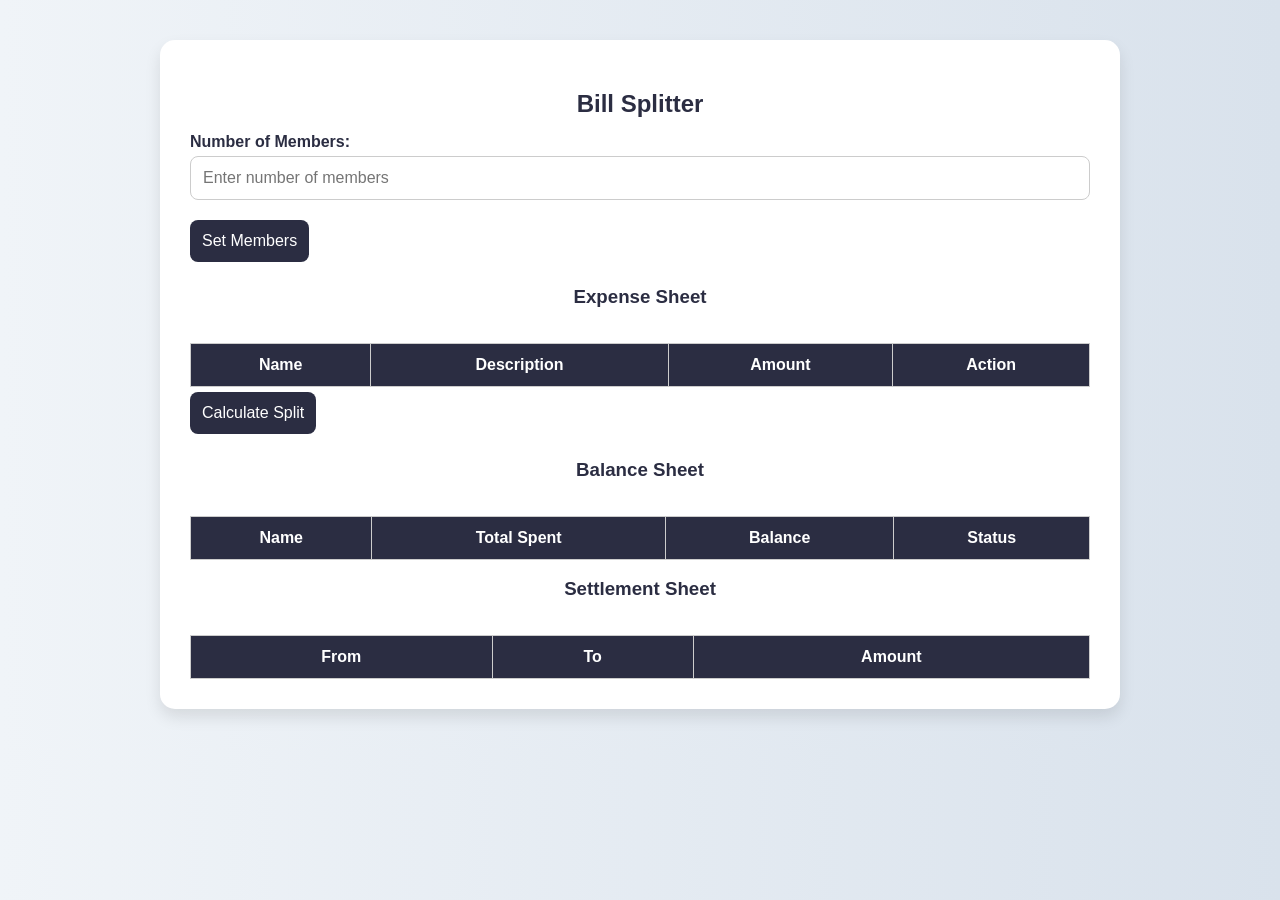
==== index.html @ b4feccc7 "Final" ====
<!DOCTYPE html>
<html lang="en">
<head>
  <meta charset="UTF-8" />
  <meta name="viewport" content="width=device-width, initial-scale=1.0" />
  <title>Bill Splitter</title>
  <style>
    body {
      font-family: 'Segoe UI', Tahoma, Geneva, Verdana, sans-serif;
      margin: 0;
      padding: 0;
      background: linear-gradient(to right, #f0f4f8, #d9e2ec);
      color: #333;
    }
  
    .container {
      max-width: 900px;
      margin: 40px auto;
      background: #ffffff;
      padding: 30px;
      border-radius: 15px;
      box-shadow: 0 8px 16px rgba(0, 0, 0, 0.1);
      animation: fadeIn 0.6s ease-in-out;
    }
  
    h2, h3 {
      color: #2b2d42;
      text-align: center;
      margin-bottom: 15px;
    }
  
    label {
      font-weight: bold;
      margin-top: 10px;
      color: #2b2d42;
    }
  
    input, select {
      padding: 12px;
      margin: 5px 0 15px;
      border-radius: 8px;
      border: 1px solid #ccc;
      font-size: 1rem;
      width: 100%;
      box-sizing: border-box;
    }
  
    button {
      background: #2b2d42;
      color: white;
      padding: 12px;
      border: none;
      border-radius: 8px;
      margin: 5px 0;
      font-size: 1rem;
      transition: all 0.3s ease;
      cursor: pointer;
    }
  
    button:hover {
      background: #1a1c2c;
      transform: scale(1.03);
    }
  
    table {
      width: 100%;
      border-collapse: collapse;
      margin-top: 20px;
    }
  
    th, td {
      padding: 12px;
      text-align: center;
      border: 1px solid #ccc;
      background: #f9fafc;
    }
  
    th {
      background: #2b2d42;
      color: white;
    }
  
    .table-wrapper {
      overflow-x: auto;
    }
  
    #expensePerPerson {
      color: #2b2d42;
      font-size: 1.2rem;
      text-align: center;
      margin-top: 20px;
    }
  
    @keyframes fadeIn {
      from { opacity: 0; transform: translateY(20px); }
      to { opacity: 1; transform: translateY(0); }
    }
  
    @media (max-width: 480px) {
      h2, h3 {
        font-size: 1.4rem;
      }
      button {
        font-size: 0.95rem;
      }
      input, select {
        font-size: 0.95rem;
      }
    }
  </style>
  
  
</head>
<body>
  <div class="container">
    <h2>Bill Splitter</h2>
    <label>
      Number of Members:
      <input type="number" id="numMembers" min="1" placeholder="Enter number of members" />
    </label>
    <button onclick="setMembers()">Set Members</button>

    <div id="membersInput" style="display:none;">
      <h3>Enter Member Names</h3>
      <div id="membersList"></div>
      <button onclick="addMembers()">Confirm Members</button>
    </div>

    <div id="expenseInputSection" style="display:none;">
      <h3>Enter Expenses</h3>
      <label>
        Select Person:
        <select id="name"></select>
      </label>
      <div id="expenseInputs"></div>
      <button onclick="addExpenseInput()">+ Add Expense</button>
      <button onclick="addExpense()">Add Expenses</button>
    </div>

    <h3>Expense Sheet</h3>
    <div class="table-wrapper">
      <table>
        <thead>
          <tr>
            <th>Name</th>
            <th>Description</th>
            <th>Amount</th>
            <th>Action</th>
          </tr>
        </thead>
        <tbody id="expenseSheet"></tbody>
      </table>
    </div>

    <button onclick="calculateSplit()">Calculate Split</button>

    
    <p id="expensePerPerson" style="font-weight:bold; margin-top:20px;"></p>

    <h3>Balance Sheet</h3>
    <div class="table-wrapper">
      <table>
        <thead>
          <tr>
            <th>Name</th>
            <th>Total Spent</th>
            <th>Balance</th>
            <th>Status</th>
          </tr>
        </thead>
        <tbody id="balanceSheet"></tbody>
      </table>
    </div>

    
    <h3>Settlement Sheet</h3>
    <div class="table-wrapper">
      <table>
        <thead>
          <tr>
            <th>From</th>
            <th>To</th>
            <th>Amount</th>
          </tr>
        </thead>
        <tbody id="settlementSheet"></tbody>
      </table>
    </div>
  </div>

  <script>
    let expenses = [];
    let members = [];

    function setMembers() {
      const numMembers = document.getElementById("numMembers").value;
      const membersListDiv = document.getElementById("membersList");
      membersListDiv.innerHTML = "";
      members = [];
      for (let i = 0; i < numMembers; i++) {
        membersListDiv.innerHTML += `<input type='text' id='member${i}' placeholder='Enter name'><br>`;
      }
      document.getElementById("membersInput").style.display = "block";
    }

    function addMembers() {
      const inputs = document.querySelectorAll("#membersList input");
      const select = document.getElementById("name");
      select.innerHTML = "";
      members = Array.from(inputs)
        .map(input => input.value.trim())
        .filter(name => name);
      members.forEach(name => {
        const option = document.createElement("option");
        option.value = name;
        option.textContent = name;
        select.appendChild(option);
      });
      document.getElementById("expenseInputSection").style.display = "block";
    }

    function addExpenseInput() {
      const div = document.createElement("div");
      div.innerHTML = `<input type='text' placeholder='Enter description' class='expenseDesc'> 
                       <input type='number' placeholder='Enter amount' min='0' class='expenseAmount'>`;
      document.getElementById("expenseInputs").appendChild(div);
    }

    function addExpense() {
      const name = document.getElementById("name").value;
      const expenseInputs = document.querySelectorAll(".expenseAmount");
      const expenseDescs = document.querySelectorAll(".expenseDesc");
      expenseInputs.forEach((input, index) => {
        const value = parseFloat(input.value) || 0;
        const description = expenseDescs[index].value || "No Description";
        expenses.push({ name, description, amount: value });
      });
      updateExpenseSheet();
      document.getElementById("expenseInputs").innerHTML = "";
    }

    function updateExpenseSheet() {
      const table = document.getElementById("expenseSheet");
      table.innerHTML = "";
      expenses.forEach((expense, index) => {
        table.innerHTML += `<tr>
          <td>${expense.name}</td>
          <td>${expense.description}</td>
          <td>${expense.amount.toFixed(2)}</td>
          <td><button onclick="removeExpense(${index})">Remove</button></td>
        </tr>`;
      });
    }

    function removeExpense(index) {
      expenses.splice(index, 1);
      updateExpenseSheet();
    }

    function calculateSplit() {
      const totalExpenses = {};
      members.forEach(member => totalExpenses[member] = 0);
      expenses.forEach(expense => {
        totalExpenses[expense.name] += expense.amount;
      });

      const totalCost = Object.values(totalExpenses).reduce((a, b) => a + b, 0);
      const perPerson = totalCost / members.length;

      
      document.getElementById("expensePerPerson").innerText = `Expense per person: $${perPerson.toFixed(2)}`;

      
      const balanceSheet = document.getElementById("balanceSheet");
      balanceSheet.innerHTML = "";
      const balances = {};
      members.forEach(member => {
        const balance = totalExpenses[member] - perPerson;
        balances[member] = balance;
        const status = balance === 0 ? "" : balance > 0 ? "Get" : "Pay";
        balanceSheet.innerHTML += `<tr>
          <td>${member}</td>
          <td>${totalExpenses[member].toFixed(2)}</td>
          <td>${balance.toFixed(2)}</td>
          <td>${status}</td>
        </tr>`;
      });

    
      calculateSettlements(balances);
    }

    function calculateSettlements(balances) {
      const creditors = [];
      const debtors = [];
      for (let member in balances) {
        const bal = parseFloat(balances[member].toFixed(2));
        if (bal > 0) {
          creditors.push({ name: member, balance: bal });
        } else if (bal < 0) {
          debtors.push({ name: member, balance: -bal });
        }
      }
      
      const settlements = [];
      let i = 0, j = 0;
      
      while (i < debtors.length && j < creditors.length) {
        const debtor = debtors[i];
        const creditor = creditors[j];
        const amount = Math.min(debtor.balance, creditor.balance);
        
        settlements.push({
          from: debtor.name,
          to: creditor.name,
          amount: amount
        });
        
        debtor.balance -= amount;
        creditor.balance -= amount;
        
        if (Math.abs(debtor.balance) < 0.01) i++;
        if (Math.abs(creditor.balance) < 0.01) j++;
      }
      
      const settlementSheet = document.getElementById("settlementSheet");
      settlementSheet.innerHTML = "";
      settlements.forEach(settlement => {
        settlementSheet.innerHTML += `<tr>
          <td>${settlement.from}</td>
          <td>${settlement.to}</td>
          <td>$${settlement.amount.toFixed(2)}</td>
        </tr>`;
      });
    }
  </script>
</body>
</html>
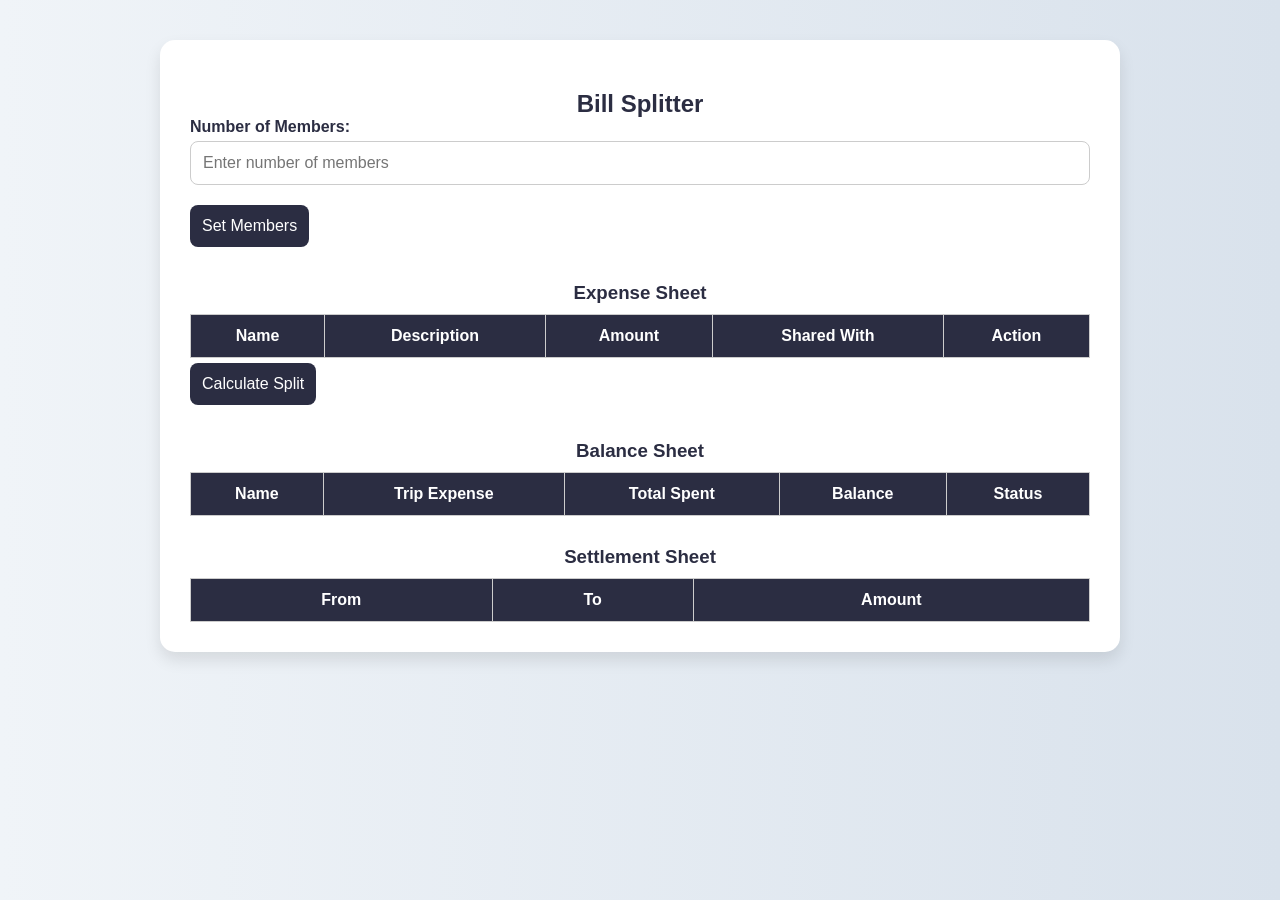
==== commit 5824b1d2: "finalbill" ====
--- a/index.html
+++ b/index.html
@@ -4,112 +4,7 @@
   <meta charset="UTF-8" />
   <meta name="viewport" content="width=device-width, initial-scale=1.0" />
   <title>Bill Splitter</title>
-  <style>
-    body {
-      font-family: 'Segoe UI', Tahoma, Geneva, Verdana, sans-serif;
-      margin: 0;
-      padding: 0;
-      background: linear-gradient(to right, #f0f4f8, #d9e2ec);
-      color: #333;
-    }
-  
-    .container {
-      max-width: 900px;
-      margin: 40px auto;
-      background: #ffffff;
-      padding: 30px;
-      border-radius: 15px;
-      box-shadow: 0 8px 16px rgba(0, 0, 0, 0.1);
-      animation: fadeIn 0.6s ease-in-out;
-    }
-  
-    h2, h3 {
-      color: #2b2d42;
-      text-align: center;
-      margin-bottom: 15px;
-    }
-  
-    label {
-      font-weight: bold;
-      margin-top: 10px;
-      color: #2b2d42;
-    }
-  
-    input, select {
-      padding: 12px;
-      margin: 5px 0 15px;
-      border-radius: 8px;
-      border: 1px solid #ccc;
-      font-size: 1rem;
-      width: 100%;
-      box-sizing: border-box;
-    }
-  
-    button {
-      background: #2b2d42;
-      color: white;
-      padding: 12px;
-      border: none;
-      border-radius: 8px;
-      margin: 5px 0;
-      font-size: 1rem;
-      transition: all 0.3s ease;
-      cursor: pointer;
-    }
-  
-    button:hover {
-      background: #1a1c2c;
-      transform: scale(1.03);
-    }
-  
-    table {
-      width: 100%;
-      border-collapse: collapse;
-      margin-top: 20px;
-    }
-  
-    th, td {
-      padding: 12px;
-      text-align: center;
-      border: 1px solid #ccc;
-      background: #f9fafc;
-    }
-  
-    th {
-      background: #2b2d42;
-      color: white;
-    }
-  
-    .table-wrapper {
-      overflow-x: auto;
-    }
-  
-    #expensePerPerson {
-      color: #2b2d42;
-      font-size: 1.2rem;
-      text-align: center;
-      margin-top: 20px;
-    }
-  
-    @keyframes fadeIn {
-      from { opacity: 0; transform: translateY(20px); }
-      to { opacity: 1; transform: translateY(0); }
-    }
-  
-    @media (max-width: 480px) {
-      h2, h3 {
-        font-size: 1.4rem;
-      }
-      button {
-        font-size: 0.95rem;
-      }
-      input, select {
-        font-size: 0.95rem;
-      }
-    }
-  </style>
-  
-  
+  <link rel="stylesheet" href="style.css">
 </head>
 <body>
   <div class="container">
@@ -137,6 +32,55 @@
       <button onclick="addExpense()">Add Expenses</button>
     </div>
 
+    <div id="screenshot-container">
+      <h3>Bill Splitter Results</h3>
+      
+      <h3>Expense Sheet</h3>
+      <div class="table-wrapper">
+        <table>
+          <thead>
+            <tr>
+              <th>Name</th>
+              <th>Description</th>
+              <th>Amount</th>
+              <th>Shared With</th>
+            </tr>
+          </thead>
+          <tbody id="screenshot-expenseSheet"></tbody>
+        </table>
+      </div>
+
+      <h3>Balance Sheet</h3>
+      <div class="table-wrapper">
+        <table>
+          <thead>
+            <tr>
+              <th>Name</th>
+              <th>Trip Expense</th>
+              <th>Total Spent</th>
+              <th>Balance</th>
+              <th>Status</th>
+            </tr>
+          </thead>
+          <tbody id="screenshot-balanceSheet"></tbody>
+        </table>
+      </div>
+
+      <h3>Settlement Sheet</h3>
+      <div class="table-wrapper">
+        <table>
+          <thead>
+            <tr>
+              <th>From</th>
+              <th>To</th>
+              <th>Amount</th>
+            </tr>
+          </thead>
+          <tbody id="screenshot-settlementSheet"></tbody>
+        </table>
+      </div>
+    </div>
+
     <h3>Expense Sheet</h3>
     <div class="table-wrapper">
       <table>
@@ -145,6 +89,7 @@
             <th>Name</th>
             <th>Description</th>
             <th>Amount</th>
+            <th>Shared With</th>
             <th>Action</th>
           </tr>
         </thead>
@@ -154,15 +99,13 @@
 
     <button onclick="calculateSplit()">Calculate Split</button>
 
-    
-    <p id="expensePerPerson" style="font-weight:bold; margin-top:20px;"></p>
-
     <h3>Balance Sheet</h3>
     <div class="table-wrapper">
       <table>
         <thead>
           <tr>
             <th>Name</th>
+            <th>Trip Expense</th>
             <th>Total Spent</th>
             <th>Balance</th>
             <th>Status</th>
@@ -172,7 +115,6 @@
       </table>
     </div>
 
-    
     <h3>Settlement Sheet</h3>
     <div class="table-wrapper">
       <table>
@@ -186,153 +128,15 @@
         <tbody id="settlementSheet"></tbody>
       </table>
     </div>
+
+    <button id="downloadBtn" class="download-btn" onclick="captureAndDownload()" style="display:none;">
+      Download Results as Image
+    </button>
   </div>
 
-  <script>
-    let expenses = [];
-    let members = [];
-
-    function setMembers() {
-      const numMembers = document.getElementById("numMembers").value;
-      const membersListDiv = document.getElementById("membersList");
-      membersListDiv.innerHTML = "";
-      members = [];
-      for (let i = 0; i < numMembers; i++) {
-        membersListDiv.innerHTML += `<input type='text' id='member${i}' placeholder='Enter name'><br>`;
-      }
-      document.getElementById("membersInput").style.display = "block";
-    }
-
-    function addMembers() {
-      const inputs = document.querySelectorAll("#membersList input");
-      const select = document.getElementById("name");
-      select.innerHTML = "";
-      members = Array.from(inputs)
-        .map(input => input.value.trim())
-        .filter(name => name);
-      members.forEach(name => {
-        const option = document.createElement("option");
-        option.value = name;
-        option.textContent = name;
-        select.appendChild(option);
-      });
-      document.getElementById("expenseInputSection").style.display = "block";
-    }
-
-    function addExpenseInput() {
-      const div = document.createElement("div");
-      div.innerHTML = `<input type='text' placeholder='Enter description' class='expenseDesc'> 
-                       <input type='number' placeholder='Enter amount' min='0' class='expenseAmount'>`;
-      document.getElementById("expenseInputs").appendChild(div);
-    }
-
-    function addExpense() {
-      const name = document.getElementById("name").value;
-      const expenseInputs = document.querySelectorAll(".expenseAmount");
-      const expenseDescs = document.querySelectorAll(".expenseDesc");
-      expenseInputs.forEach((input, index) => {
-        const value = parseFloat(input.value) || 0;
-        const description = expenseDescs[index].value || "No Description";
-        expenses.push({ name, description, amount: value });
-      });
-      updateExpenseSheet();
-      document.getElementById("expenseInputs").innerHTML = "";
-    }
-
-    function updateExpenseSheet() {
-      const table = document.getElementById("expenseSheet");
-      table.innerHTML = "";
-      expenses.forEach((expense, index) => {
-        table.innerHTML += `<tr>
-          <td>${expense.name}</td>
-          <td>${expense.description}</td>
-          <td>${expense.amount.toFixed(2)}</td>
-          <td><button onclick="removeExpense(${index})">Remove</button></td>
-        </tr>`;
-      });
-    }
-
-    function removeExpense(index) {
-      expenses.splice(index, 1);
-      updateExpenseSheet();
-    }
-
-    function calculateSplit() {
-      const totalExpenses = {};
-      members.forEach(member => totalExpenses[member] = 0);
-      expenses.forEach(expense => {
-        totalExpenses[expense.name] += expense.amount;
-      });
-
-      const totalCost = Object.values(totalExpenses).reduce((a, b) => a + b, 0);
-      const perPerson = totalCost / members.length;
-
-      
-      document.getElementById("expensePerPerson").innerText = `Expense per person: $${perPerson.toFixed(2)}`;
-
-      
-      const balanceSheet = document.getElementById("balanceSheet");
-      balanceSheet.innerHTML = "";
-      const balances = {};
-      members.forEach(member => {
-        const balance = totalExpenses[member] - perPerson;
-        balances[member] = balance;
-        const status = balance === 0 ? "" : balance > 0 ? "Get" : "Pay";
-        balanceSheet.innerHTML += `<tr>
-          <td>${member}</td>
-          <td>${totalExpenses[member].toFixed(2)}</td>
-          <td>${balance.toFixed(2)}</td>
-          <td>${status}</td>
-        </tr>`;
-      });
-
-    
-      calculateSettlements(balances);
-    }
-
-    function calculateSettlements(balances) {
-      const creditors = [];
-      const debtors = [];
-      for (let member in balances) {
-        const bal = parseFloat(balances[member].toFixed(2));
-        if (bal > 0) {
-          creditors.push({ name: member, balance: bal });
-        } else if (bal < 0) {
-          debtors.push({ name: member, balance: -bal });
-        }
-      }
-      
-      const settlements = [];
-      let i = 0, j = 0;
-      
-      while (i < debtors.length && j < creditors.length) {
-        const debtor = debtors[i];
-        const creditor = creditors[j];
-        const amount = Math.min(debtor.balance, creditor.balance);
-        
-        settlements.push({
-          from: debtor.name,
-          to: creditor.name,
-          amount: amount
-        });
-        
-        debtor.balance -= amount;
-        creditor.balance -= amount;
-        
-        if (Math.abs(debtor.balance) < 0.01) i++;
-        if (Math.abs(creditor.balance) < 0.01) j++;
-      }
-      
-      const settlementSheet = document.getElementById("settlementSheet");
-      settlementSheet.innerHTML = "";
-      settlements.forEach(settlement => {
-        settlementSheet.innerHTML += `<tr>
-          <td>${settlement.from}</td>
-          <td>${settlement.to}</td>
-          <td>$${settlement.amount.toFixed(2)}</td>
-        </tr>`;
-      });
-    }
-  </script>
+  
+  <script src="https://html2canvas.hertzen.com/dist/html2canvas.min.js"></script>
+  
+  <script src="script.js"></script>
 </body>
-</html>
+</html>
--- a/style.css
+++ b/style.css
@@ -0,0 +1,151 @@
+body {
+      font-family: 'Segoe UI', Tahoma, Geneva, Verdana, sans-serif;
+      margin: 0;
+      padding: 0;
+      background: linear-gradient(to right, #f0f4f8, #d9e2ec);
+      color: #333;
+    }
+  
+    .container {
+      max-width: 900px;
+      margin: 40px auto;
+      background: #ffffff;
+      padding: 30px;
+      border-radius: 15px;
+      box-shadow: 0 8px 16px rgba(0, 0, 0, 0.1);
+      animation: fadeIn 0.6s ease-in-out;
+    }
+  
+    h2, h3 {
+      color: #2b2d42;
+      text-align: center;
+      margin-bottom: 0px; 
+}
+h3{
+    margin-top: 30px;
+}
+  
+    label {
+      font-weight: bold;
+      margin-top: 10px;
+      color: #2b2d42;
+    }
+  
+    input, select {
+      padding: 12px;
+      margin: 5px 0 15px;
+      border-radius: 8px;
+      border: 1px solid #ccc;
+      font-size: 1rem;
+      width: 100%;
+      box-sizing: border-box;
+    }
+  
+    button {
+      background: #2b2d42;
+      color: white;
+      padding: 12px;
+      border: none;
+      border-radius: 8px;
+      margin: 5px 0;
+      font-size: 1rem;
+      transition: all 0.3s ease;
+      cursor: pointer;
+    }
+  
+    button:hover {
+      background: #1a1c2c;
+      transform: scale(1.03);
+    }
+  
+    table {
+      width: 100%;
+      border-collapse: collapse;
+      margin-top: 10px;
+    }
+  
+    th, td {
+      padding: 12px;
+      text-align: center;
+      border: 1px solid #ccc;
+      background: #f9fafc;
+    }
+  
+    th {
+      background: #2b2d42;
+      color: white;
+    }
+  
+    .table-wrapper {
+      overflow-x: auto;
+    }
+  
+    #expensePerPerson {
+      color: #2b2d42;
+      font-size: 1.2rem;
+      text-align: center;
+      margin-top: 20px;
+    }
+  
+    .shared-with {
+      display: flex;
+      flex-wrap: wrap;
+      gap: 5px;
+      justify-content: center;
+    }
+    .shared-with span {
+      background: #e0e0e0;
+      padding: 2px 6px;
+      border-radius: 10px;
+      font-size: 0.8rem;
+    }
+    .shared-checkboxes {
+      display: block;
+      width: 100%;
+      align-items: center;
+      overflow-x: auto;
+      white-space: nowrap;
+      margin-top: 8px;
+    }
+    .shared-checkboxes label {
+      font-weight: normal;
+      display: inline-flex;
+      align-items: center;
+      padding-right: 40px;
+      white-space: nowrap;
+    }
+    .shared-checkboxes input[type="checkbox"] {
+      margin: 0 0 0 4px;
+    }
+  
+    .download-btn {
+      background: #4CAF50;
+      margin-top: 20px;
+    }
+    .download-btn:hover {
+      background: #3e8e41;
+    }
+
+    #screenshot-container {
+      display: none;
+    }
+
+    @keyframes fadeIn {
+      from { opacity: 0; transform: translateY(20px); }
+      to { opacity: 1; transform: translateY(0); }
+    }
+  
+    @media (max-width: 480px) {
+      h2, h3 {
+        font-size: 1.4rem;
+      }
+      button {
+        font-size: 0.95rem;
+      }
+      input, select {
+        font-size: 0.95rem;
+      }
+    }
+
+
+   
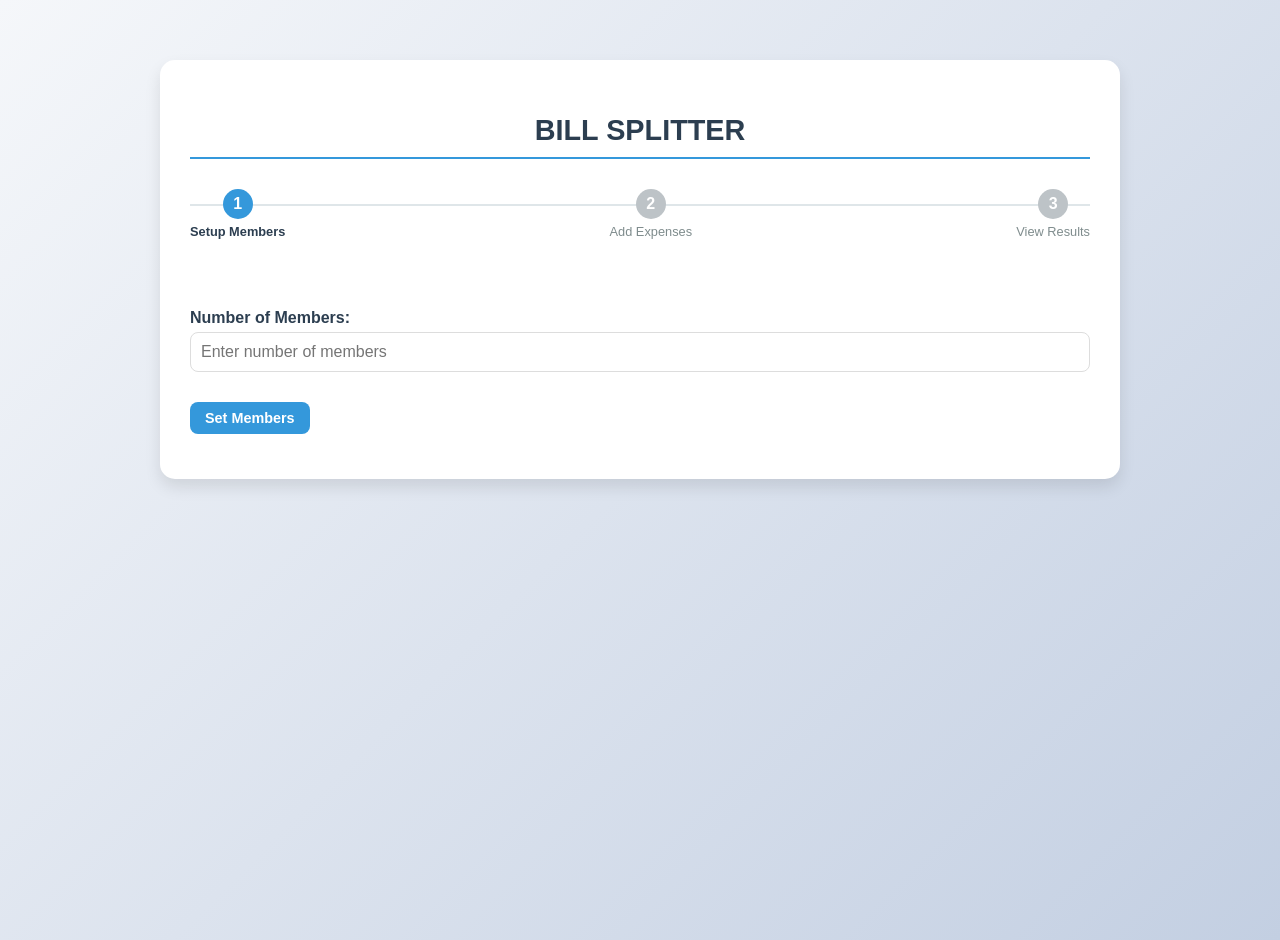
==== commit a9f70aa4: "add features" ====
--- a/index.html
+++ b/index.html
@@ -9,35 +9,143 @@
 <body>
   <div class="container">
     <h2>Bill Splitter</h2>
-    <label>
-      Number of Members:
-      <input type="number" id="numMembers" min="1" placeholder="Enter number of members" />
-    </label>
-    <button onclick="setMembers()">Set Members</button>
+    
+    <div class="progress-steps">
+      <div class="step active" id="step1">
+        <div class="step-number">1</div>
+        <div class="step-label">Setup Members</div>
+      </div>
+      <div class="step" id="step2">
+        <div class="step-number">2</div>
+        <div class="step-label">Add Expenses</div>
+      </div>
+      <div class="step" id="step3">
+        <div class="step-number">3</div>
+        <div class="step-label">View Results</div>
+      </div>
+    </div>
+    
+    <div id="error-message" class="error-message"></div>
+    
+    <!-- Step 1: Setup Members -->
+    <div id="setupMembersSection" class="section active-section">
+      <label>
+        Number of Members:
+        <input type="number" id="numMembers" min="1" placeholder="Enter number of members" />
+      </label>
+      <div class="button-group">
+        <button onclick="setMembers()">Set Members</button>
+      </div>
 
-    <div id="membersInput" style="display:none;">
-      <h3>Enter Member Names</h3>
-      <div id="membersList"></div>
-      <button onclick="addMembers()">Confirm Members</button>
+      <div id="membersInput" style="display:none;">
+        <h3>Enter Member Names</h3>
+        <div id="membersList"></div>
+        <div class="button-group">
+          <button onclick="addMembers()">Confirm Members</button>
+        </div>
+      </div>
     </div>
+    
+    <!-- Step 2: Add Expenses -->
+    <div id="addExpensesSection" class="section">
+      <div id="expenseInputSection">
+        <h3>Enter Expenses</h3>
+        <label>
+          Select Person:
+          <select id="name"></select>
+        </label>
+        <div id="expenseInputs"></div>
+        <div class="button-group">
+          <button onclick="addExpenseInput()">+ Add Expense</button>
+          <button onclick="addExpense()">Save Expenses</button>
+        </div>
+      </div>
+      
+      <div id="expenseSheetSection">
+        <h3>Expense Sheet</h3>
+        <div class="table-wrapper">
+          <table class="responsive-table">
+            <thead>
+              <tr>
+                <th>Name</th>
+                <th>Description</th>
+                <th>Amount</th>
+                <th>Shared With</th>
+                <th>Action</th>
+              </tr>
+            </thead>
+            <tbody id="expenseSheet"></tbody>
+          </table>
+        </div>
+        
+        <div class="button-group">
+          <button onclick="calculateSplit()">Calculate Split</button>
+          <button class="secondary" onclick="backToSetup()">Back to Setup</button>
+        </div>
+      </div>
+    </div>
+    
+    <!-- Step 3: View Results -->
+    <div id="resultsSection" class="section">
+      <h3>Expense Sheet</h3>
+      <div class="table-wrapper">
+        <table class="responsive-table">
+          <thead>
+            <tr>
+              <th>Name</th>
+              <th>Description</th>
+              <th>Amount</th>
+              <th>Shared With</th>
+            </tr>
+          </thead>
+          <tbody id="resultsExpenseSheet"></tbody>
+        </table>
+      </div>
 
-    <div id="expenseInputSection" style="display:none;">
-      <h3>Enter Expenses</h3>
-      <label>
-        Select Person:
-        <select id="name"></select>
-      </label>
-      <div id="expenseInputs"></div>
-      <button onclick="addExpenseInput()">+ Add Expense</button>
-      <button onclick="addExpense()">Add Expenses</button>
+      <h3>Balance Sheet</h3>
+      <div class="table-wrapper">
+        <table class="responsive-table">
+          <thead>
+            <tr>
+              <th>Name</th>
+              <th>Trip Expense</th>
+              <th>Total Spent</th>
+              <th>Balance</th>
+              <th>Status</th>
+            </tr>
+          </thead>
+          <tbody id="balanceSheet"></tbody>
+        </table>
+      </div>
+
+      <h3>Settlement Sheet</h3>
+      <div class="table-wrapper">
+        <table class="responsive-table">
+          <thead>
+            <tr>
+              <th>From</th>
+              <th>To</th>
+              <th>Amount</th>
+            </tr>
+          </thead>
+          <tbody id="settlementSheet"></tbody>
+        </table>
+      </div>
+      
+      <div class="button-group">
+        <button class="download-btn" onclick="captureAndDownload()">Download Results</button>
+        <button class="secondary" onclick="backToExpenses()">Back to Expenses</button>
+        <button onclick="resetApp()">Start New Split</button>
+      </div>
     </div>
-
+    
+    <!-- Hidden container for screenshot -->
     <div id="screenshot-container">
-      <h3>Bill Splitter Results</h3>
+      <h2>Bill Splitter Results</h2>
       
       <h3>Expense Sheet</h3>
       <div class="table-wrapper">
-        <table>
+        <table class="responsive-table">
           <thead>
             <tr>
               <th>Name</th>
@@ -52,7 +160,7 @@
 
       <h3>Balance Sheet</h3>
       <div class="table-wrapper">
-        <table>
+        <table class="responsive-table">
           <thead>
             <tr>
               <th>Name</th>
@@ -68,7 +176,7 @@
 
       <h3>Settlement Sheet</h3>
       <div class="table-wrapper">
-        <table>
+        <table class="responsive-table">
           <thead>
             <tr>
               <th>From</th>
@@ -80,63 +188,9 @@
         </table>
       </div>
     </div>
-
-    <h3>Expense Sheet</h3>
-    <div class="table-wrapper">
-      <table>
-        <thead>
-          <tr>
-            <th>Name</th>
-            <th>Description</th>
-            <th>Amount</th>
-            <th>Shared With</th>
-            <th>Action</th>
-          </tr>
-        </thead>
-        <tbody id="expenseSheet"></tbody>
-      </table>
-    </div>
-
-    <button onclick="calculateSplit()">Calculate Split</button>
-
-    <h3>Balance Sheet</h3>
-    <div class="table-wrapper">
-      <table>
-        <thead>
-          <tr>
-            <th>Name</th>
-            <th>Trip Expense</th>
-            <th>Total Spent</th>
-            <th>Balance</th>
-            <th>Status</th>
-          </tr>
-        </thead>
-        <tbody id="balanceSheet"></tbody>
-      </table>
-    </div>
-
-    <h3>Settlement Sheet</h3>
-    <div class="table-wrapper">
-      <table>
-        <thead>
-          <tr>
-            <th>From</th>
-            <th>To</th>
-            <th>Amount</th>
-          </tr>
-        </thead>
-        <tbody id="settlementSheet"></tbody>
-      </table>
-    </div>
-
-    <button id="downloadBtn" class="download-btn" onclick="captureAndDownload()" style="display:none;">
-      Download Results as Image
-    </button>
   </div>
 
-  
   <script src="https://html2canvas.hertzen.com/dist/html2canvas.min.js"></script>
-  
   <script src="script.js"></script>
 </body>
 </html>
--- a/style.css
+++ b/style.css
@@ -1,104 +1,180 @@
 body {
       font-family: 'Segoe UI', Tahoma, Geneva, Verdana, sans-serif;
       margin: 0;
-      padding: 0;
-      background: linear-gradient(to right, #f0f4f8, #d9e2ec);
+      padding: 20px;
+      background: linear-gradient(135deg, #f5f7fa 0%, #c3cfe2 100%);
       color: #333;
-    }
-  
+      min-height: 100vh;
+    }
+
     .container {
       max-width: 900px;
-      margin: 40px auto;
+      margin: 0 auto;
       background: #ffffff;
-      padding: 30px;
+      padding: 25px;
       border-radius: 15px;
       box-shadow: 0 8px 16px rgba(0, 0, 0, 0.1);
       animation: fadeIn 0.6s ease-in-out;
     }
-  
-    h2, h3 {
-      color: #2b2d42;
+
+    .error-message {
+      color: #d32f2f;
+      background-color: #fde8e8;
+      padding: 10px 15px;
+      border-radius: 8px;
+      margin-bottom: 15px;
+      display: none;
+    }
+
+    h2 {
+      color: #2c3e50;
       text-align: center;
-      margin-bottom: 0px; 
-}
-h3{
-    margin-top: 30px;
-}
-  
+      margin-bottom: 30px;
+      text-transform: uppercase;
+      font-size: 1.8rem;
+      border-bottom: 2px solid #3498db;
+      padding-bottom: 10px;
+    }
+
+    h3 {
+      color: #2c3e50;
+      margin-top: 90px;
+      margin-bottom: 0px;
+      font-size: 1.4rem;
+      background: linear-gradient(90deg, rgba(52,152,219,0.1) 0%, rgba(52,152,219,0.3) 100%);
+      padding: 8px 15px;
+      border-radius: 5px;
+      text-align: center;
+    }
+
     label {
-      font-weight: bold;
-      margin-top: 10px;
-      color: #2b2d42;
-    }
-  
+      font-weight: 600;
+      color: #2c3e50;
+      display: block;
+    }
+
+    #setupMembersSection label{
+      margin-top: 70px;
+    }
+
     input, select {
-      padding: 12px;
+      padding: 10px;
       margin: 5px 0 15px;
       border-radius: 8px;
-      border: 1px solid #ccc;
+      border: 1px solid #ddd;
       font-size: 1rem;
       width: 100%;
       box-sizing: border-box;
-    }
-  
+      transition: border 0.3s;
+    }
+
+    input:focus, select:focus {
+      border-color: #3498db;
+      outline: none;
+      box-shadow: 0 0 0 2px rgba(52,152,219,0.2);
+    }
+
     button {
-      background: #2b2d42;
+      background: #3498db;
       color: white;
-      padding: 12px;
+      padding: 15px 15px;
       border: none;
       border-radius: 8px;
-      margin: 5px 0;
-      font-size: 1rem;
+      margin: 10px 5px;
+      font-size: 0.9rem;
       transition: all 0.3s ease;
       cursor: pointer;
-    }
-  
+      font-weight: 600;
+      white-space: nowrap;
+    }
+
     button:hover {
-      background: #1a1c2c;
-      transform: scale(1.03);
-    }
-  
-    table {
+      background: #2980b9;
+      transform: translateY(-2px);
+    }
+
+    button.secondary {
+      background: #95a5a6;
+    }
+
+    button.secondary:hover {
+      background: #7f8c8d;
+    }
+
+    button.danger {
+      background: #e74c3c;
+    }
+
+    button.danger:hover {
+      background: #c0392b;
+    }
+
+    .button-group {
+      display: flex;
+      flex-wrap: wrap;
+      gap: 5px;
+      margin: 15px 0;
+      align-items: center;
+    }
+
+    .button-group button {
+      flex: 1 1 auto;
+      margin: 0;
+    }
+
+    .table-wrapper {
+      overflow-x: auto;
+      -webkit-overflow-scrolling: touch;
+      margin-bottom: 20px;
+      border-radius: 8px;
+      box-shadow: 0 2px 5px rgba(0,0,0,0.1);
+    }
+
+    .responsive-table {
       width: 100%;
       border-collapse: collapse;
       margin-top: 10px;
-    }
-  
-    th, td {
+      font-size: 0.95rem;
+    }
+
+    .responsive-table th, 
+    .responsive-table td {
       padding: 12px;
       text-align: center;
-      border: 1px solid #ccc;
-      background: #f9fafc;
-    }
-  
-    th {
-      background: #2b2d42;
+      border: 1px solid #ddd;
+    }
+
+    .responsive-table th {
+      background: #2c3e50;
       color: white;
-    }
-  
-    .table-wrapper {
-      overflow-x: auto;
-    }
-  
-    #expensePerPerson {
-      color: #2b2d42;
-      font-size: 1.2rem;
-      text-align: center;
-      margin-top: 20px;
-    }
-  
+      position: sticky;
+      top: 0;
+      font-weight: 600;
+    }
+
+    .responsive-table tr:nth-child(even) {
+      background-color: #f8f9fa;
+    }
+
+    .responsive-table tr:hover {
+      background-color: #f1f8fe;
+    }
+
     .shared-with {
       display: flex;
       flex-wrap: wrap;
       gap: 5px;
       justify-content: center;
     }
+
     .shared-with span {
-      background: #e0e0e0;
-      padding: 2px 6px;
-      border-radius: 10px;
+      background: #e0f2fe;
+      padding: 3px 8px;
+      border-radius: 12px;
       font-size: 0.8rem;
-    }
+      color: #0369a1;
+    }
+
     .shared-checkboxes {
       display: block;
       width: 100%;
@@ -106,46 +182,183 @@
       overflow-x: auto;
       white-space: nowrap;
       margin-top: 8px;
-    }
+      -webkit-overflow-scrolling: touch;
+      padding: 5px 0;
+    }
+
     .shared-checkboxes label {
       font-weight: normal;
       display: inline-flex;
       align-items: center;
-      padding-right: 40px;
+      padding-right: 15px;
       white-space: nowrap;
-    }
+      color: #2c3e50;
+    }
+
     .shared-checkboxes input[type="checkbox"] {
       margin: 0 0 0 4px;
-    }
-  
+      width: auto;
+    }
+
+    .shared-checkboxes label:first-of-type {
+      font-weight: bold;
+      padding-right: 10px;
+    }
+
+    .shared-checkboxes .selectAllCheckbox {
+      margin-left: 0;
+      margin-right: 5px;
+    }
+
     .download-btn {
-      background: #4CAF50;
-      margin-top: 20px;
-    }
+      background: #27ae60;
+    }
+
     .download-btn:hover {
-      background: #3e8e41;
+      background: #219653;
     }
 
     #screenshot-container {
       display: none;
+      width: 100%;
+      padding: 0;
+      margin: 0;
+    }
+
+    .section {
+      display: none;
+      animation: fadeIn 0.5s ease-out;
+    }
+
+    .active-section {
+      display: block;
+    }
+
+    .progress-steps {
+      display: flex;
+      justify-content: space-between;
+      margin-bottom: 30px;
+      position: relative;
+    }
+
+    .progress-steps::before {
+      content: '';
+      position: absolute;
+      top: 15px;
+      left: 0;
+      right: 0;
+      height: 2px;
+      background: #dfe6e9;
+      z-index: 1;
+    }
+
+    .step {
+      display: flex;
+      flex-direction: column;
+      align-items: center;
+      position: relative;
+      z-index: 2;
+    }
+
+    .step-number {
+      width: 30px;
+      height: 30px;
+      border-radius: 50%;
+      background: #bdc3c7;
+      color: white;
+      display: flex;
+      align-items: center;
+      justify-content: center;
+      font-weight: bold;
+      margin-bottom: 5px;
+    }
+
+    .step.active .step-number {
+      background: #3498db;
+    }
+
+    .step.completed .step-number {
+      background: #27ae60;
+    }
+
+    .step-label {
+      font-size: 0.8rem;
+      color: #7f8c8d;
+      text-align: center;
+    }
+
+    .step.active .step-label {
+      color: #2c3e50;
+      font-weight: 600;
     }
 
     @keyframes fadeIn {
       from { opacity: 0; transform: translateY(20px); }
       to { opacity: 1; transform: translateY(0); }
     }
-  
-    @media (max-width: 480px) {
-      h2, h3 {
-        font-size: 1.4rem;
-      }
-      button {
-        font-size: 0.95rem;
-      }
-      input, select {
-        font-size: 0.95rem;
-      }
-    }
-
-
-   +
+    @media (min-width: 768px) {
+      .container {
+        padding: 30px;
+        margin: 40px auto;
+      }
+
+      .button-group {
+        flex-wrap: nowrap;
+        gap: 10px;
+      }
+
+      .button-group button {
+        flex: none;
+        padding: 8px 15px;
+      }
+    }
+
+    @media (max-width: 767px) {
+      .responsive-table {
+        font-size: 0.85rem;
+      }
+      
+      .responsive-table th, 
+      .responsive-table td {
+        padding: 8px;
+      }
+      
+      .shared-checkboxes {
+        padding-bottom: 10px;
+      }
+      
+      .shared-checkboxes label {
+        padding-right: 10px;
+      }
+      
+      h2 {
+        font-size: 1.5rem;
+      }
+      
+      h3 {
+        font-size: 1.2rem;
+        margin-top: 25px;
+      }
+      
+      input, select, button {
+        padding: 8px;
+      }
+
+      .progress-steps {
+        margin-bottom: 20px;
+      }
+
+      .step-label {
+        font-size: 0.7rem;
+      }
+
+      .button-group {
+        gap: 5px;
+      }
+
+      .button-group button {
+        font-size: 0.8rem;
+        padding: 6px 10px;
+      }
+    }
